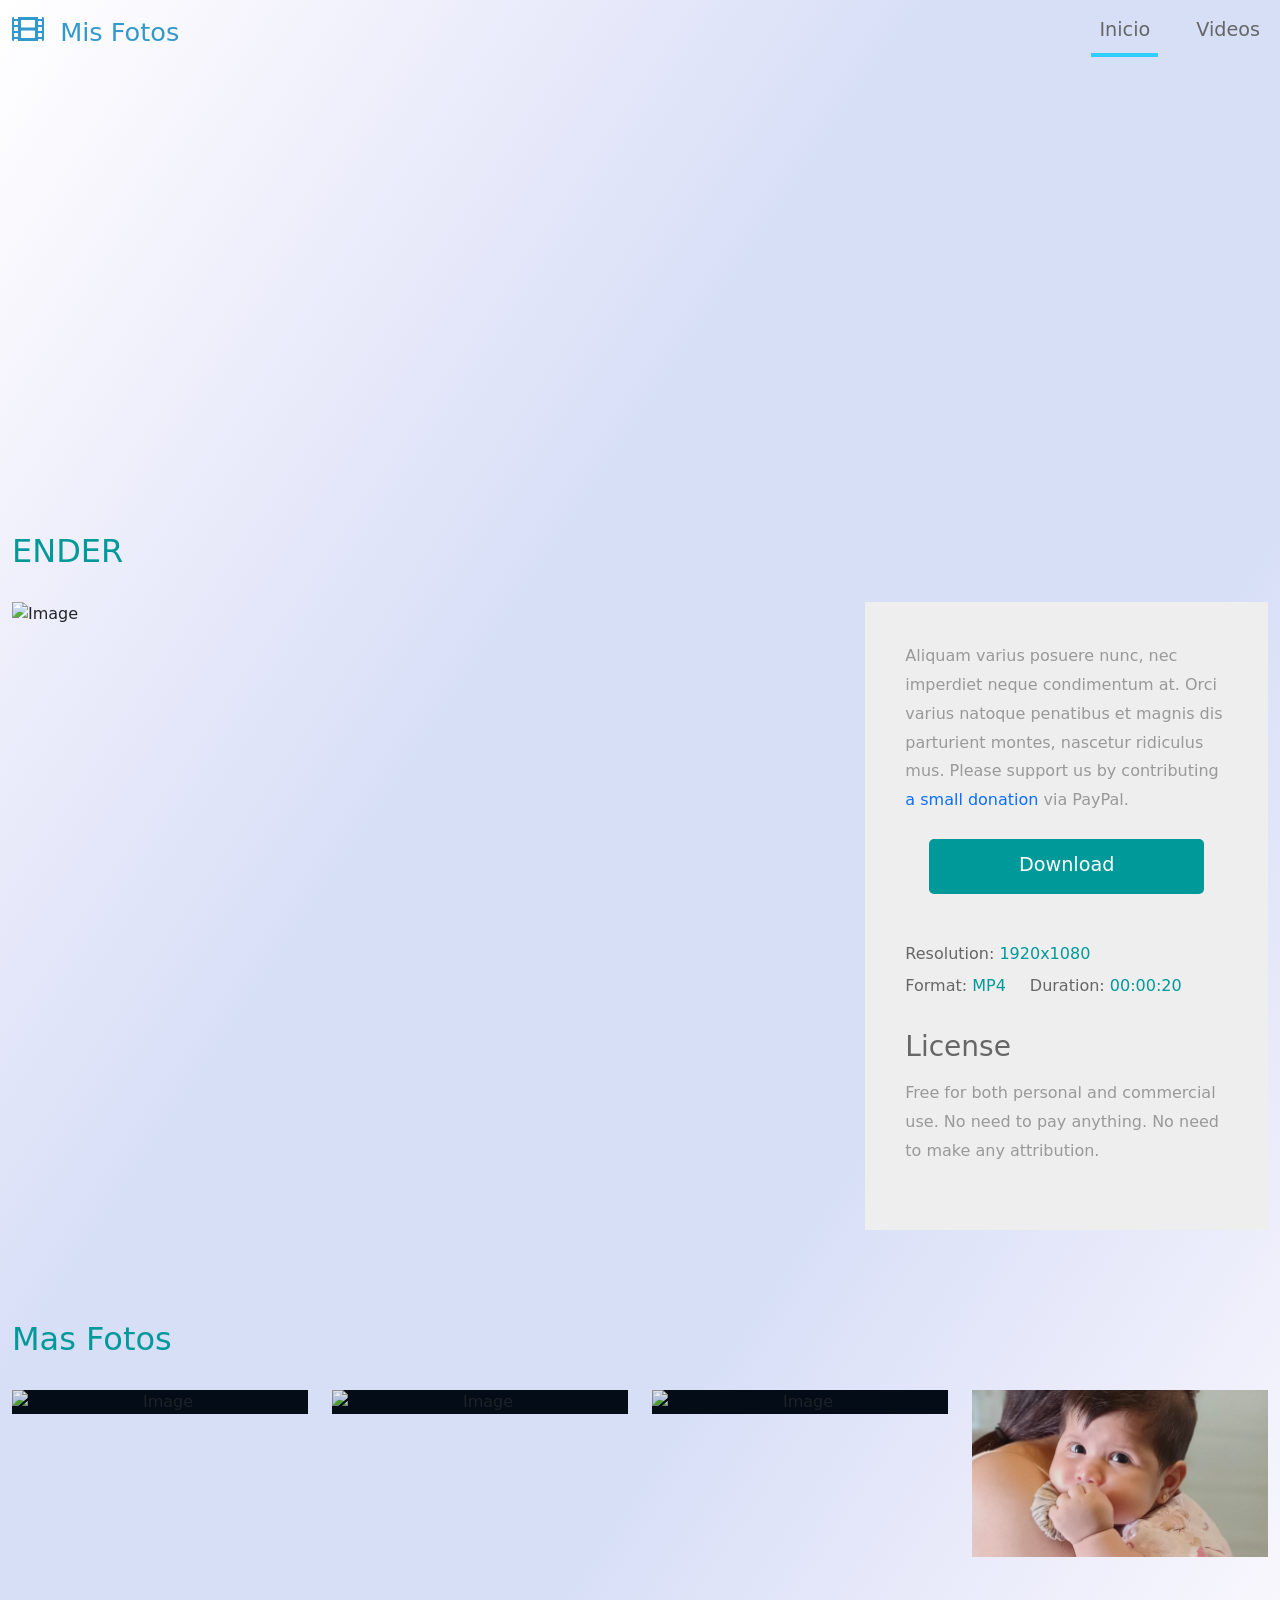
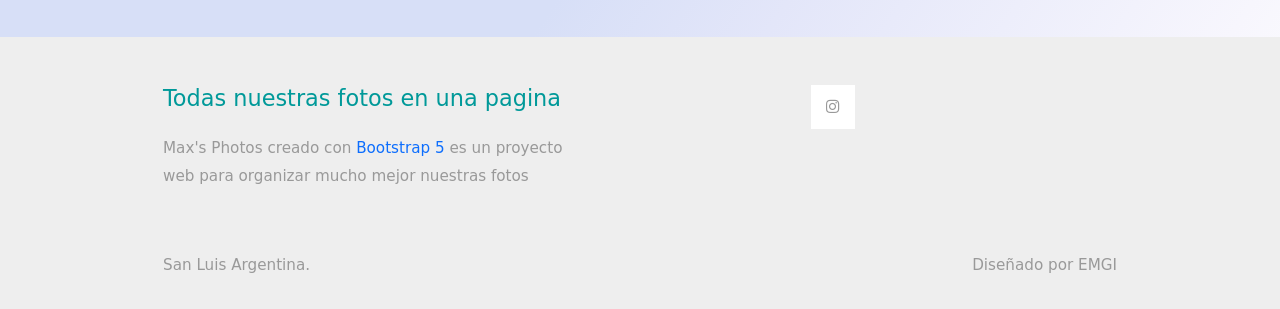
==== ender.html @ 0d5ccd17 "Se modifico la pagina de ENDER casi terminada( Falta sacar descripcion y ver que poner)" ====
<!DOCTYPE html>
<html lang="en">
<head>
    <meta charset="UTF-8">
    <meta name="viewport" content="width=device-width, initial-scale=1.0">
    <title>ENDER</title>
    <link rel="stylesheet" href="css/bootstrap.min.css">
    <link rel="stylesheet" href="fontawesome/css/all.min.css">
    <link rel="stylesheet" href="css/templatemo-style.css">
<!--
    
TemplateMo 556 Catalog-Z

https://templatemo.com/tm-556-catalog-z

-->
</head>
<body>
    <!-- pagina Cargando -->
    <div id="loader-wrapper">
        <div id="loader"></div>

        <div class="loader-section section-left"></div>
        <div class="loader-section section-right"></div>

    </div>
    <nav class="navbar navbar-expand-lg">
        <div class="container-fluid">
            <a class="navbar-brand" href="">
                <i class="fas fa-film mr-2"></i>
                Mis Fotos
            </a>
            <button class="navbar-toggler" type="button" data-toggle="collapse" data-target="#navbarSupportedContent" aria-controls="navbarSupportedContent" aria-expanded="false" aria-label="Toggle navigation">
                <i class="fas fa-bars"></i>
            </button>
            <div class="collapse navbar-collapse" id="navbarSupportedContent">
            <ul class="navbar-nav ml-auto mb-2 mb-lg-0">
                <li class="nav-item">
                    <a class="nav-link nav-link-1 active" aria-current="page" href="index.html">Inicio</a>
                </li>
                <li class="nav-item">
                    <a class="nav-link nav-link-2" href="#">Videos</a>
                </li>
            </ul>
            </div>
        </div>
    </nav>

    <div class="banner-video-container" style="width:100%; overflow:hidden;">
        <video id="bannerVideo" muted playsinline loop style="width:100%; height:auto; max-height:400px; object-fit:cover;">
            <source src="video/BannerKEM.mp4" type="video/mp4">
            Tu navegador no soporta videos HTML5.
          </video>
      </div>
      
      


    <div id="fotoEnder" class="container-fluid tm-container-content tm-mt-60">
        <div class="row mb-4">
            <h2 class="col-12 tm-text-primary">ENDER</h2>
        </div>
        <div class="row tm-mb-90"> 
<!--Foto en grande-->           
            <div class="col-xl-8 col-lg-7 col-md-6 col-sm-12">
                <img id="main-image" src="img/Ender.png" alt="Image" class="img-fluid">
            </div>
<!-- Detalles de las fotos -->
            <div class="col-xl-4 col-lg-5 col-md-6 col-sm-12">
                <div class="tm-bg-gray tm-video-details">
                    <p class="mb-4">
                        Aliquam varius posuere nunc, nec imperdiet neque condimentum at. Orci varius natoque penatibus et magnis dis parturient montes, nascetur ridiculus mus. Please support us by contributing <a href="https://paypal.me/templatemo" target="_parent" rel="sponsored">a small donation</a> via PayPal.
                    </p>
                    <div class="text-center mb-5">
                        <a href="#" class="btn btn-primary tm-btn-big">Download</a>
                    </div>                    
                    <div class="mb-4 d-flex flex-wrap">
                        <div class="mr-4 mb-2">
                            <span class="tm-text-gray-dark">Resolution: </span><span class="tm-text-primary">1920x1080</span>
                        </div>
                        <div class="mr-4 mb-2">
                            <span class="tm-text-gray-dark">Format: </span><span class="tm-text-primary">MP4</span>
                        </div>
                        <div>
                            <span class="tm-text-gray-dark">Duration: </span><span class="tm-text-primary">00:00:20</span>
                        </div>
                    </div>
                    <div class="mb-4">
                        <h3 class="tm-text-gray-dark mb-3">License</h3>
                        <p>Free for both personal and commercial use. No need to pay anything. No need to make any attribution.</p>
                    </div>
                    
                </div>
            </div> 
        </div>
<!--Lista de fotos--> 
        <div class="row mb-4">
            <h2 class="col-12 tm-text-primary">
                Mas Fotos
            </h2>
        </div>
        <div class="row mb-3 tm-gallery">
            <div class="col-xl-3 col-lg-4 col-md-6 col-sm-6 col-12 mb-5">
                <figure class="effect-ming tm-video-item">
                    <img src="img/Ender.png" alt="Image" class="img-fluid">                    
                </figure>
            </div>
            <div class="col-xl-3 col-lg-4 col-md-6 col-sm-6 col-12 mb-5">
                <figure class="effect-ming tm-video-item">
                    <img src="img/Ender1.png" alt="Image" class="img-fluid">                    
                </figure>
            </div>
            <div class="col-xl-3 col-lg-4 col-md-6 col-sm-6 col-12 mb-5">
                <figure class="effect-ming tm-video-item">
                    <img src="img/Ender2.png" alt="Image" class="img-fluid">                    
                </figure>
            </div>
            <div class="col-xl-3 col-lg-4 col-md-6 col-sm-6 col-12 mb-5">
                <figure class="effect-ming tm-video-item">
                    <img src="img/Ender3.png" alt="Image" class="img-fluid">                    
                </figure>
            </div>
            <!--
            <div class="col-xl-3 col-lg-4 col-md-6 col-sm-6 col-12 mb-5">
                <figure class="effect-ming tm-video-item">
                    <img src="img/img-05.jpg" alt="Image" class="img-fluid">
                    <figcaption class="d-flex align-items-center justify-content-center">
                        <h2>Morning</h2>
                        <a href="#">View more</a>
                    </figcaption>                    
                </figure>
                <div class="d-flex justify-content-between tm-text-gray">
                    <span class="tm-text-gray-light">26 Sep 2020</span>
                    <span>16,008 views</span>
                </div>
            </div>
            <div class="col-xl-3 col-lg-4 col-md-6 col-sm-6 col-12 mb-5">
                <figure class="effect-ming tm-video-item">
                    <img src="img/img-06.jpg" alt="Image" class="img-fluid">
                    <figcaption class="d-flex align-items-center justify-content-center">
                        <h2>Pinky</h2>
                        <a href="#">View more</a>
                    </figcaption>                    
                </figure>
                <div class="d-flex justify-content-between tm-text-gray">
                    <span class="tm-text-gray-light">22 Sep 2020</span>
                    <span>12,860 views</span>
                </div>
            </div>
            <div class="col-xl-3 col-lg-4 col-md-6 col-sm-6 col-12 mb-5">
                <figure class="effect-ming tm-video-item">
                    <img src="img/img-07.jpg" alt="Image" class="img-fluid">
                    <figcaption class="d-flex align-items-center justify-content-center">
                        <h2>Bus</h2>
                        <a href="#">View more</a>
                    </figcaption>                    
                </figure>
                <div class="d-flex justify-content-between tm-text-gray">
                    <span class="tm-text-gray-light">12 Sep 2020</span>
                    <span>10,900 views</span>
                </div>
            </div>
            <div class="col-xl-3 col-lg-4 col-md-6 col-sm-6 col-12 mb-5">
                <figure class="effect-ming tm-video-item">
                    <img src="img/img-08.jpg" alt="Image" class="img-fluid">
                    <figcaption class="d-flex align-items-center justify-content-center">
                        <h2>New York</h2>
                        <a href="#">View more</a>
                    </figcaption>                    
                </figure>
                <div class="d-flex justify-content-between tm-text-gray">
                    <span class="tm-text-gray-light">4 Sep 2020</span>
                    <span>11,300 views</span>
                </div>
            </div>   --> 
                
        </div> <!-- row -->
    </div> <!-- container-fluid, tm-container-content -->

    <footer class="tm-bg-gray pt-5 pb-3 tm-text-gray tm-footer">
        <div class="container-fluid tm-container-small">
            <div class="row">
                <div class="col-lg-6 col-md-12 col-12 px-5 mb-5">
                    <h3 class="tm-text-primary mb-4 tm-footer-title">Todas nuestras fotos en una pagina</h3>
                    <p>Max's Photos creado con <a rel="sponsored" href="https://v5.getbootstrap.com/">Bootstrap 5</a> es un proyecto web para organizar mucho mejor nuestras fotos</p>
                </div>
                
                <div class="col-lg-3 col-md-6 col-sm-6 col-12 px-5 mb-5">
                    <ul class="tm-social-links d-flex justify-content-end pl-0 mb-5">
                        <li class="mb-2"><a href="https://www.instagram/maaxigon"><i class="fab fa-instagram"></i></a></li>
                    </ul>
                </div>
            </div>
            <div class="row">
                <div class="col-lg-8 col-md-7 col-12 px-5 mb-3">
                    San Luis Argentina.
                </div>
                <div class="col-lg-4 col-md-5 col-12 px-5 text-right">
                    Diseñado por <a href="https://emgi.com" class="tm-text-gray" rel="sponsored" target="_parent">EMGI</a>
                </div>
            </div>
        </div>
    </footer>
    
    <script src="js/plugins.js"></script>
    <script>
        // Espera a que la página se cargue completamente antes de agregar la clase 'loaded' al body
        $(window).on("load", function() {
            $('body').addClass('loaded');
        });
        window.addEventListener('load', function () {
    setTimeout(() => {
      const video = document.getElementById('bannerVideo');
      video.play();
    }, 1000); // 3000 milisegundos = 3 segundos
  });
        // Cambia la foto grande al hacer click en una de la galeria
  document.addEventListener("DOMContentLoaded", function () {
    const mainImage = document.getElementById("main-image");

    const galleryFigures = document.querySelectorAll(".tm-gallery figure");

    galleryFigures.forEach((figure) => {
      const img = figure.querySelector("img");

      figure.addEventListener("click", function () {
        if (img && mainImage) {
          mainImage.src = img.src;

          // Scroll animado para ver el cambio
          window.scrollTo({
            top: mainImage.offsetTop - 20,
            behavior: "smooth"
          });
        }
      });
    });
  });
// Baja la pagina hasta la foto
  document.addEventListener("DOMContentLoaded", function () {
    const target = document.getElementById("fotoEnder");

    if (target) {
      // Pequeño delay para que se vea la parte de arriba y después baje
      setTimeout(() => {
        target.scrollIntoView({
          behavior: 'smooth',
          block: 'start'
        });
      }, 500); // medio segundo de espera
    }
  });


    </script>
</body>
</html>
---- css/templatemo-style.css ----
/*
    
TemplateMo 556 Catalog-Z

https://templatemo.com/tm-556-catalog-z

*/

#loader-wrapper {
    position: fixed;
    top: 0;
    left: 0;
    width: 100%;
    height: 100%;
    z-index: 1001;
}
#loader {
    display: block;
    position: relative;
    left: 50%;
    top: 50%;
    width: 150px;
    height: 150px;
    margin: -75px 0 0 -75px;
    border-radius: 50%;
    border: 3px solid transparent;
    border-top-color: #fcfcfc;

    -webkit-animation: spin 2s linear infinite; /* Chrome, Opera 15+, Safari 5+ */
    animation: spin 2s linear infinite; /* Chrome, Firefox 16+, IE 10+, Opera */

    z-index: 1002;
}

    #loader:before {
        content: "";
        position: absolute;
        top: 5px;
        left: 5px;
        right: 5px;
        bottom: 5px;
        border-radius: 50%;
        border: 3px solid transparent;
        border-top-color: #e74c3c;

        -webkit-animation: spin 3s linear infinite; /* Chrome, Opera 15+, Safari 5+ */
        animation: spin 3s linear infinite; /* Chrome, Firefox 16+, IE 10+, Opera */
    }

    #loader:after {
        content: "";
        position: absolute;
        top: 15px;
        left: 15px;
        right: 15px;
        bottom: 15px;
        border-radius: 50%;
        border: 3px solid transparent;
        border-top-color: #f9c922;

        -webkit-animation: spin 1.5s linear infinite; /* Chrome, Opera 15+, Safari 5+ */
          animation: spin 1.5s linear infinite; /* Chrome, Firefox 16+, IE 10+, Opera */
    }

    @-webkit-keyframes spin {
        0%   { 
            -webkit-transform: rotate(0deg);  /* Chrome, Opera 15+, Safari 3.1+ */
            -ms-transform: rotate(0deg);  /* IE 9 */
            transform: rotate(0deg);  /* Firefox 16+, IE 10+, Opera */
        }
        100% {
            -webkit-transform: rotate(360deg);  /* Chrome, Opera 15+, Safari 3.1+ */
            -ms-transform: rotate(360deg);  /* IE 9 */
            transform: rotate(360deg);  /* Firefox 16+, IE 10+, Opera */
        }
    }
    @keyframes spin {
        0%   { 
            -webkit-transform: rotate(0deg);  /* Chrome, Opera 15+, Safari 3.1+ */
            -ms-transform: rotate(0deg);  /* IE 9 */
            transform: rotate(0deg);  /* Firefox 16+, IE 10+, Opera */
        }
        100% {
            -webkit-transform: rotate(360deg);  /* Chrome, Opera 15+, Safari 3.1+ */
            -ms-transform: rotate(360deg);  /* IE 9 */
            transform: rotate(360deg);  /* Firefox 16+, IE 10+, Opera */
        }
    }

    #loader-wrapper .loader-section {
        position: fixed;
        top: 0;
        width: 51%;
        height: 100%;
        background: #738dbb;
        z-index: 1001;
        -webkit-transform: translateX(0);  /* Chrome, Opera 15+, Safari 3.1+ */
        -ms-transform: translateX(0);  /* IE 9 */
        transform: translateX(0);  /* Firefox 16+, IE 10+, Opera */
    }

    #loader-wrapper .loader-section.section-left {
        left: 0;
    }

    #loader-wrapper .loader-section.section-right {
        right: 0;
    }

    /* Loaded */
    .loaded #loader-wrapper .loader-section.section-left {
        -webkit-transform: translateX(-100%);  /* Chrome, Opera 15+, Safari 3.1+ */
            -ms-transform: translateX(-100%);  /* IE 9 */
                transform: translateX(-100%);  /* Firefox 16+, IE 10+, Opera */

        -webkit-transition: all 0.7s 0.3s cubic-bezier(0.645, 0.045, 0.355, 1.000);  
                transition: all 0.7s 0.3s cubic-bezier(0.645, 0.045, 0.355, 1.000);
    }

    .loaded #loader-wrapper .loader-section.section-right {
        -webkit-transform: translateX(100%);  /* Chrome, Opera 15+, Safari 3.1+ */
            -ms-transform: translateX(100%);  /* IE 9 */
                transform: translateX(100%);  /* Firefox 16+, IE 10+, Opera */

-webkit-transition: all 0.7s 0.3s cubic-bezier(0.645, 0.045, 0.355, 1.000);  
        transition: all 0.7s 0.3s cubic-bezier(0.645, 0.045, 0.355, 1.000);
    }
    
    .loaded #loader {
        opacity: 0;
        -webkit-transition: all 0.3s ease-out;  
                transition: all 0.3s ease-out;
    }
    .loaded #loader-wrapper {
        visibility: hidden;

        -webkit-transform: translateY(-100%);  /* Chrome, Opera 15+, Safari 3.1+ */
            -ms-transform: translateY(-100%);  /* IE 9 */
                transform: translateY(-100%);  /* Firefox 16+, IE 10+, Opera */

        -webkit-transition: all 0.3s 1s ease-out;  
                transition: all 0.3s 1s ease-out;
    }

p { line-height: 1.8; }

a { 
    text-decoration: none;
    transition: all 0.3s ease; 
}
a:hover { color:#009999; }
.container-fluid { max-width: 1770px; }
.tm-container-small { max-width: 1050px; }
.btn { border-radius: 0; }
.btn-primary {
    background-color: #009999;
    border: 0;
    border-radius: 5px;
    padding: 12px 50px 14px;
    font-size: 1.2rem;
}

.btn-primary:hover,
.btn-primary:focus {
    background-color:#086969;
}

.btn-primary.disabled, 
.btn-primary:disabled {
    background-color: #009999;
    pointer-events: all;
    cursor: not-allowed;
}

.form-control {
	padding: 10px 20px;
	width: 100%;
	height: auto;
}

.form-group { margin-bottom: 25px; }
.tm-btn-big { padding: 12px 90px 14px; }

.navbar-toggler:focus { box-shadow: none; }
.navbar-brand {
    color: #3399CC;
    font-size: 1.6rem;
}

.navbar-brand i { font-size: 2rem; }

.tm-hero {
    min-height: 200px;
    background: transparent;
}

.tm-mt-60 { margin-top: 60px; }
.tm-mb-50 { margin-bottom: 50px; }
.tm-mb-74 { margin-bottom: 74px; }
.tm-mb-90 { margin-bottom: 90px; }
.tm-text-primary { color: #009999; }
.tm-text-secondary { color: #CC6699; }
a.tm-text-primary:hover { color:#666666; }
.tm-bg-gray { background-color: #EEEEEE; }
.tm-input-paging {
    width: 40px;
    border-radius: 0;
    border: 1px solid #CCCCCC;
    background: #f4f4f4;
    text-align: center;
}

.nav-item { margin-right: 30px; }
.nav-item:last-child { margin-right: 0; }

.nav-link {
    color: #666666;
    border-bottom: 4px solid transparent;
    font-size: 1.2rem;
}

.nav-link-1.active,
.nav-link-1:hover {
    border-color: #33CCFF;
}

.nav-link-2.active,
.nav-link-2:hover {
    border-color: #FF6666;
}

.nav-link-3.active,
.nav-link-3:hover {
    border-color: #33CC66;
}

.nav-link-4.active,
.nav-link-4:hover {
    border-color: #CC66CC;
}

.tm-search-input {
    width: 360px;
    border-radius: 0;
    padding: 12px 15px;
    color: #009999;
    border: none;
}

.tm-search-input:focus {
    border-color: #009999;
    box-shadow: 0 0 0 0.25rem rgb(0 153 153 / 0.25);
}

.tm-search-input::placeholder { /* Chrome, Firefox, Opera, Safari 10.1+ */
    color: #009999;
    opacity: 1; /* Firefox */
}
  
.tm-search-input::-ms-input-placeholder { /* Microsoft Edge */
    color: #009999;
}

.tm-search-btn {
    color: white;
    background-color: #009999;
    border: none;
    width: 100px;
    height: 50px;
    margin-left: -1px;
}

p, .tm-text-gray { color: #999; }
.tm-text-gray-light { color: #CCC; }
.tm-text-gray-dark { color: #666; }

.tm-video-item {
    position: relative;
    overflow: hidden;
    text-align: center;
    cursor: pointer;
}

.tm-video-item img {
    position: relative;
    display: block;
    min-height: 100%;
    max-width: 100%;
    opacity: 0.8;
}

.tm-video-item figcaption {
    padding: 2em;
    color: #fff;
    text-transform: uppercase;
    font-size: 1.25em;
    -webkit-backface-visibility: hidden;
	backface-visibility: hidden;
}

.tm-video-item figcaption::before,
.tm-video-item figcaption::after {
    pointer-events: none;
}

.tm-video-item figcaption,
.tm-video-item figcaption > a {
    position: absolute;
    top: 0;
    left: 0;
    width: 100%;
    height: 100%;
}

.tm-video-item figcaption > a {
	z-index: 1000;
	text-indent: 200%;
	white-space: nowrap;
	font-size: 0;
	opacity: 0;
}

.tm-video-item h2 {
    word-spacing: -0.15em;
    font-weight: 300;
}

.tm-video-item h2,
.tm-video-item p {
    margin: 0;
}

.tm-video-item p {
    letter-spacing: 1px;
    font-size: 68.5%;
}

.tm-gallery div.d-block { animation: show .5s ease; }

@keyframes show {
    0% {
    	opacity: 0;
    	transform: scale(0.9);
    }
    100% {
    	opacity: 1;
    	transform: scale(1);
    }
}

.tm-paging-link {
    display: flex;
    justify-content: center;
    align-items: center;
    width: 60px;
    height: 60px;
    font-size: 1.1rem;
    color: #999;
    background-color: #EEEEEE;
    margin: 10px;
    border-radius: 5px;
    text-decoration: none;
    transition: all 0.3s ease;
}

.tm-paging-link:hover,
.tm-paging-link.active {
    background-color: #009999;
    color: #fff; 
}

/*---------------*/
/***** Ming *****/
/*---------------*/

figure.effect-ming {
	background: #030c17;
}

figure.effect-ming img {
	opacity: 0.9;
	-webkit-transition: opacity 0.35s;
	transition: opacity 0.35s;
}

figure.effect-ming figcaption::before {
	position: absolute;
	top: 30px;
	right: 30px;
	bottom: 30px;
	left: 30px;
	border: 2px solid #fff;
	box-shadow: 0 0 0 30px rgba(255,255,255,0.2);
	content: '';
	opacity: 0;
	-webkit-transition: opacity 0.35s, -webkit-transform 0.35s;
	transition: opacity 0.35s, transform 0.35s;
	-webkit-transform: scale3d(1.4,1.4,1);
	transform: scale3d(1.4,1.4,1);
}

figure.effect-ming h2 {
    font-size: 1.3em;
	opacity: 0;
	-webkit-transition: opacity 0.35s, -webkit-transform 0.35s;
	transition: opacity 0.35s, transform 0.35s;
	-webkit-transform: scale(1.5);
	transform: scale(1.5);
}

figure.effect-ming:hover figcaption::before,
figure.effect-ming:hover h2 {
	opacity: 1;
	-webkit-transform: scale3d(1,1,1);
	transform: scale3d(1,1,1);
}

figure.effect-ming:hover figcaption { background-color: rgba(58,52,42,0); }
figure.effect-ming:hover img { opacity: 0.4; }

.tm-footer-links li {
    list-style: none;
    margin-bottom: 5px;    
}

.tm-footer-links li a { color: #999999; }
.tm-footer-links li a:hover { color: #009999; }

.tm-social-links li {
    list-style: none;
    margin-right: 15px;
}

.tm-social-links li:last-child { margin-right: 0; }

.tm-social-links li a  {
    color: #999999;
    width: 44px;
    height: 44px;
    display: flex;
    background-color: #fff;
    align-items: center;
    justify-content: center;
}

.tm-social-links li a:hover {
    color: #fff;
    background-color: #009999;
}

.tm-footer { font-size: 0.95rem; }
.tm-footer-title { font-size: 1.4rem; }

/* Videos */
#tm-video-container {
    max-height: 400px;
    overflow: hidden;
    background-color: #333;
    margin-bottom: 90px;
    position: relative;
}

#tm-video {
    display: block;
    width: 100%;
    height: auto;
}

#tm-video-control-button {
    position: absolute;
    bottom: 20px;
    right: 20px;
    z-index: 1000;
    color: #e1e1e1;
}

.tm-video-details {
    height: 100%;
    padding: 40px;
}

/* About */
.tm-row-1640 { max-width: 1640px; }
.tm-about-2-col { max-width: 716px; }
.tm-about-3-col { max-width: 540px; }

.tm-about-2-col,
.tm-about-3-col {
    margin-bottom: 50px;
}

.tm-about-icon-container {
    width: 150px;
    height: 150px;
    border: 1px solid #009999;
    display: flex;
    align-items: center;
    justify-content: center;
}

.tm-about-img-text { max-width: 940px; }

/* Contact */
select.form-control { border-radius: 0; }
select.form-control option { height: 30px; }

select:not([multiple]) {
    -webkit-appearance: none;
    -moz-appearance: none;
    background-position: right 15px center;
    background-repeat: no-repeat;
    background-image: url(../img/select-arrow.png);
    padding: 14px 20px;
    padding-right: 20px;
    color: #666;
}

.mapouter{
    position:relative;
    height:480px;
    width:100%;
    max-width: 480px;
}

.gmap-canvas {
    overflow:hidden;
    background:none!important;
    height:480px;
    width:100%;
}

.tm-contact-form { max-width: 420px; }
.tm-address-col { max-width: 520px; }
.tm-contacts { padding-left: 0; }

.tm-contacts li {
    list-style: none;
    margin-bottom: 20px;
}

.tm-contacts li a i { width: 30px; }
.tm-social { display: flex; }

.tm-social li {
    list-style: none;
    margin-bottom: 20px;
    margin-right: 15px;
}

.tm-social li a i {
    width: 40px;
    height: 40px;
    color: #666666;
    background-color: #EEEEEE;
    display: flex;
    align-items: center;
    justify-content: center;
    transition: all 0.3s ease;
}

.tm-social li a:hover i {
    color: #fff;
    background-color: #009999;
}

.form-control,
input:-internal-autofill-selected,
select:not([multiple]) {
    color: #009999 !important;
}

.form-control::placeholder { /* Chrome, Firefox, Opera, Safari 10.1+ */
    color:  #009999;
    opacity: 1; /* Firefox */
}

@media (max-width: 991px) {
    .navbar-collapse {
        position: fixed;
        top: 50px;
        right: 0px;
        background: white;
        width: 150px;
        padding: 15px;
    }

    .tm-container-content { max-width: 870px; }
    .tm-contact-form, .tm-address-col, .mapouter { max-width: 100%; }
    .tm-people-row { max-width: 900px; }
}

@media (max-width: 767px) {
    .tm-paging-col { flex-direction: column; }
    .tm-paging { flex-wrap: wrap; }
    .tm-about-img-text { max-width: 640px; }
    .tm-about-2-col, .tm-about-3-col { margin-bottom: 50px; }
}

@media (max-width: 575px) {
    .tm-container-content { max-width: 420px; }

    .tm-search-form {
        padding-left: 15px;
        padding-right: 15px;
        width: 100%;
        justify-content: center;
    }

    .tm-search-input {
        width: 100%;
        max-width: 360px;
    }

    .tm-people-row { max-width: 420px; }
}

@media (max-width: 400px) {
    .tm-btn-big { padding: 12px 50px 14px; }
}

@media (max-width: 334px) {
    .tm-social-links {
        flex-wrap: wrap;
        justify-content: start !important;
    }

    .tm-social-links li { margin-right: 3px; }
}
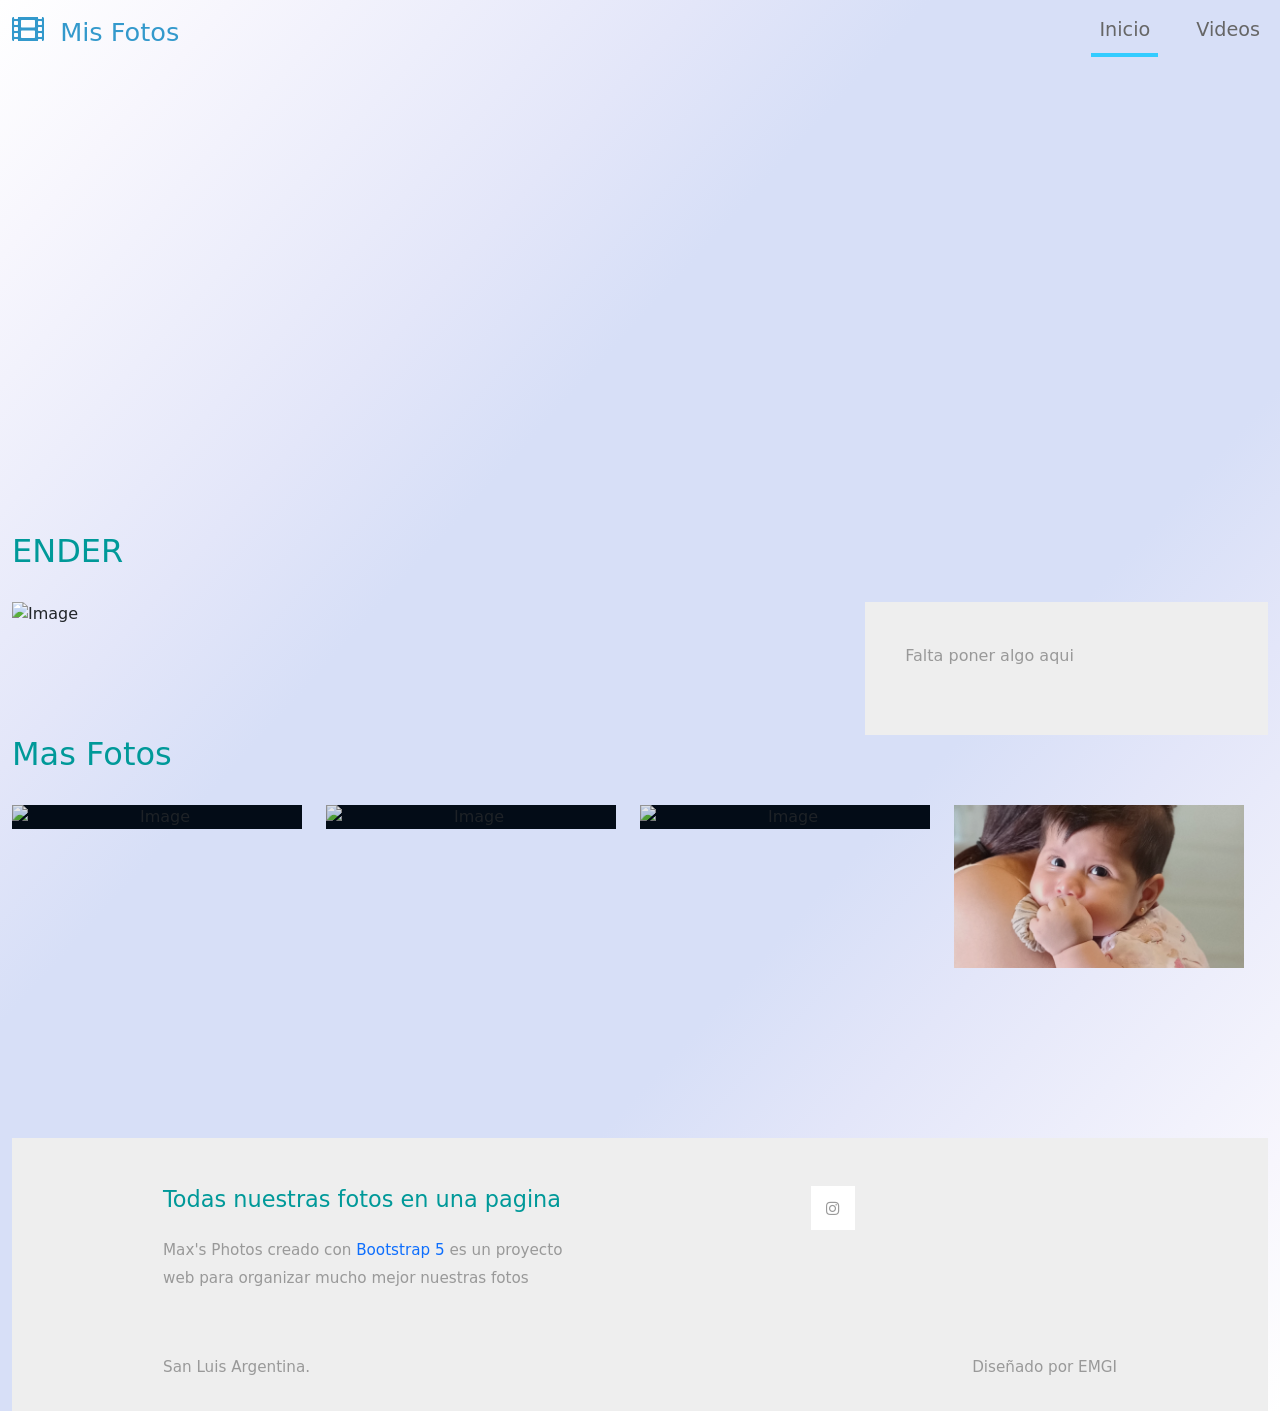
==== commit dc053403: "Agregue pagina de problemas tecnicos" ====
--- a/ender.html
+++ b/ender.html
@@ -69,8 +69,8 @@
             <div class="col-xl-4 col-lg-5 col-md-6 col-sm-12">
                 <div class="tm-bg-gray tm-video-details">
                     <p class="mb-4">
-                        Aliquam varius posuere nunc, nec imperdiet neque condimentum at. Orci varius natoque penatibus et magnis dis parturient montes, nascetur ridiculus mus. Please support us by contributing <a href="https://paypal.me/templatemo" target="_parent" rel="sponsored">a small donation</a> via PayPal.
-                    </p>
+                        Falta poner algo aqui 
+                    </p><!--
                     <div class="text-center mb-5">
                         <a href="#" class="btn btn-primary tm-btn-big">Download</a>
                     </div>                    
@@ -90,7 +90,7 @@
                         <p>Free for both personal and commercial use. No need to pay anything. No need to make any attribution.</p>
                     </div>
                     
-                </div>
+                </div>-->
             </div> 
         </div>
 <!--Lista de fotos--> 
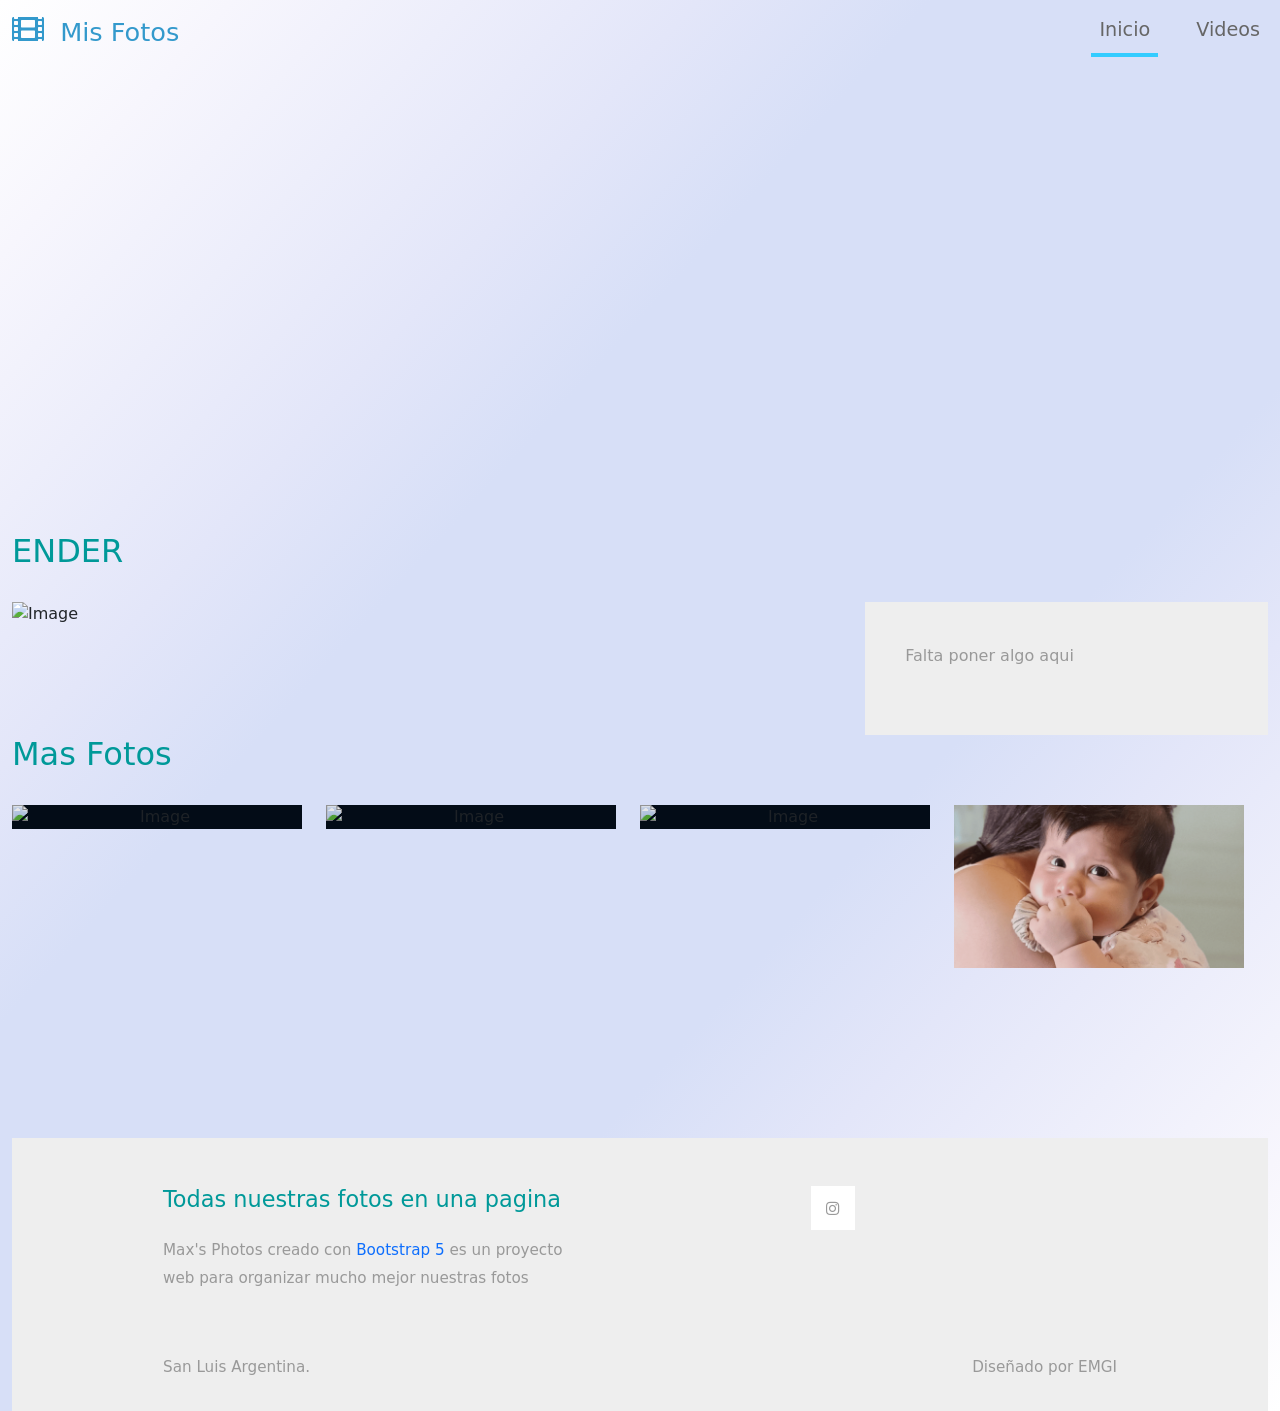
==== commit dd0300e4: "Se agego el drive de ender" ====
--- a/ender.html
+++ b/ender.html
@@ -7,13 +7,7 @@
     <link rel="stylesheet" href="css/bootstrap.min.css">
     <link rel="stylesheet" href="fontawesome/css/all.min.css">
     <link rel="stylesheet" href="css/templatemo-style.css">
-<!--
-    
-TemplateMo 556 Catalog-Z
-
-https://templatemo.com/tm-556-catalog-z
-
--->
+
 </head>
 <body>
     <!-- pagina Cargando -->
@@ -48,7 +42,7 @@
 
     <div class="banner-video-container" style="width:100%; overflow:hidden;">
         <video id="bannerVideo" muted playsinline loop style="width:100%; height:auto; max-height:400px; object-fit:cover;">
-            <source src="video/BannerKEM.mp4" type="video/mp4">
+            <source src="video/Banner.mp4" type="video/mp4">
             Tu navegador no soporta videos HTML5.
           </video>
       </div>
@@ -58,12 +52,12 @@
 
     <div id="fotoEnder" class="container-fluid tm-container-content tm-mt-60">
         <div class="row mb-4">
-            <h2 class="col-12 tm-text-primary">ENDER</h2>
+            <a href="https://1drv.ms/a/c/354f25ab992a2ad2/EgqwrnRpYu9EiMGmIWbqAFMBnDU2Bmb6gfVWkk523eCOww?e=RgQslo"><h2 class="col-12 tm-text-primary">ENDER</h2></a>
         </div>
         <div class="row tm-mb-90"> 
 <!--Foto en grande-->           
             <div class="col-xl-8 col-lg-7 col-md-6 col-sm-12">
-                <img id="main-image" src="img/Ender.png" alt="Image" class="img-fluid">
+                <img id="main-image" src="img/Ender/Ender1.png" alt="Image" class="img-fluid">
             </div>
 <!-- Detalles de las fotos -->
             <div class="col-xl-4 col-lg-5 col-md-6 col-sm-12">
@@ -102,22 +96,22 @@
         <div class="row mb-3 tm-gallery">
             <div class="col-xl-3 col-lg-4 col-md-6 col-sm-6 col-12 mb-5">
                 <figure class="effect-ming tm-video-item">
-                    <img src="img/Ender.png" alt="Image" class="img-fluid">                    
-                </figure>
-            </div>
-            <div class="col-xl-3 col-lg-4 col-md-6 col-sm-6 col-12 mb-5">
-                <figure class="effect-ming tm-video-item">
-                    <img src="img/Ender1.png" alt="Image" class="img-fluid">                    
-                </figure>
-            </div>
-            <div class="col-xl-3 col-lg-4 col-md-6 col-sm-6 col-12 mb-5">
-                <figure class="effect-ming tm-video-item">
-                    <img src="img/Ender2.png" alt="Image" class="img-fluid">                    
-                </figure>
-            </div>
-            <div class="col-xl-3 col-lg-4 col-md-6 col-sm-6 col-12 mb-5">
-                <figure class="effect-ming tm-video-item">
-                    <img src="img/Ender3.png" alt="Image" class="img-fluid">                    
+                    <img src="img/Ender/Ender1.png" alt="Image" class="img-fluid">                    
+                </figure>
+            </div>
+            <div class="col-xl-3 col-lg-4 col-md-6 col-sm-6 col-12 mb-5">
+                <figure class="effect-ming tm-video-item">
+                    <img src="img/Ender/Ender.png" alt="Image" class="img-fluid">                    
+                </figure>
+            </div>
+            <div class="col-xl-3 col-lg-4 col-md-6 col-sm-6 col-12 mb-5">
+                <figure class="effect-ming tm-video-item">
+                    <img src="img/Ender/Ender2.png" alt="Image" class="img-fluid">                    
+                </figure>
+            </div>
+            <div class="col-xl-3 col-lg-4 col-md-6 col-sm-6 col-12 mb-5">
+                <figure class="effect-ming tm-video-item">
+                    <img src="img/Ender/Ender3.png" alt="Image" class="img-fluid">                    
                 </figure>
             </div>
             <!--
